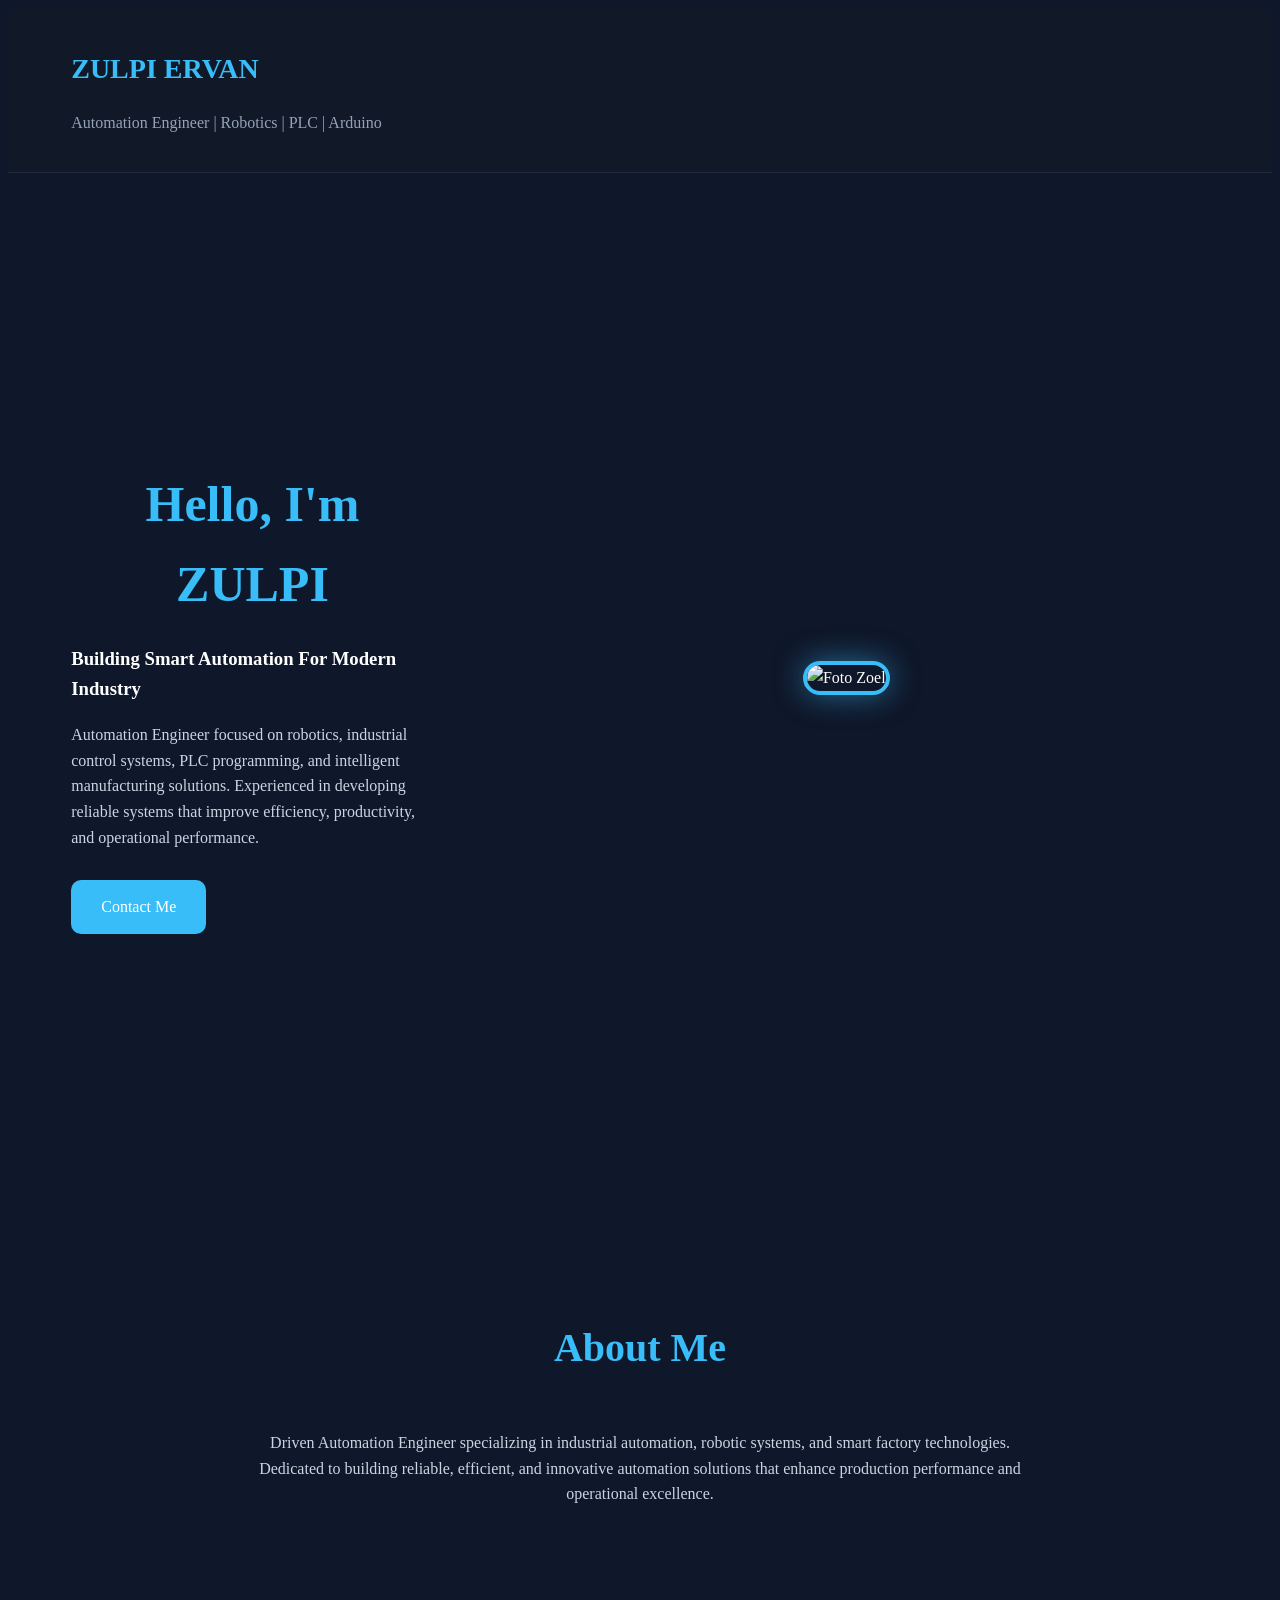
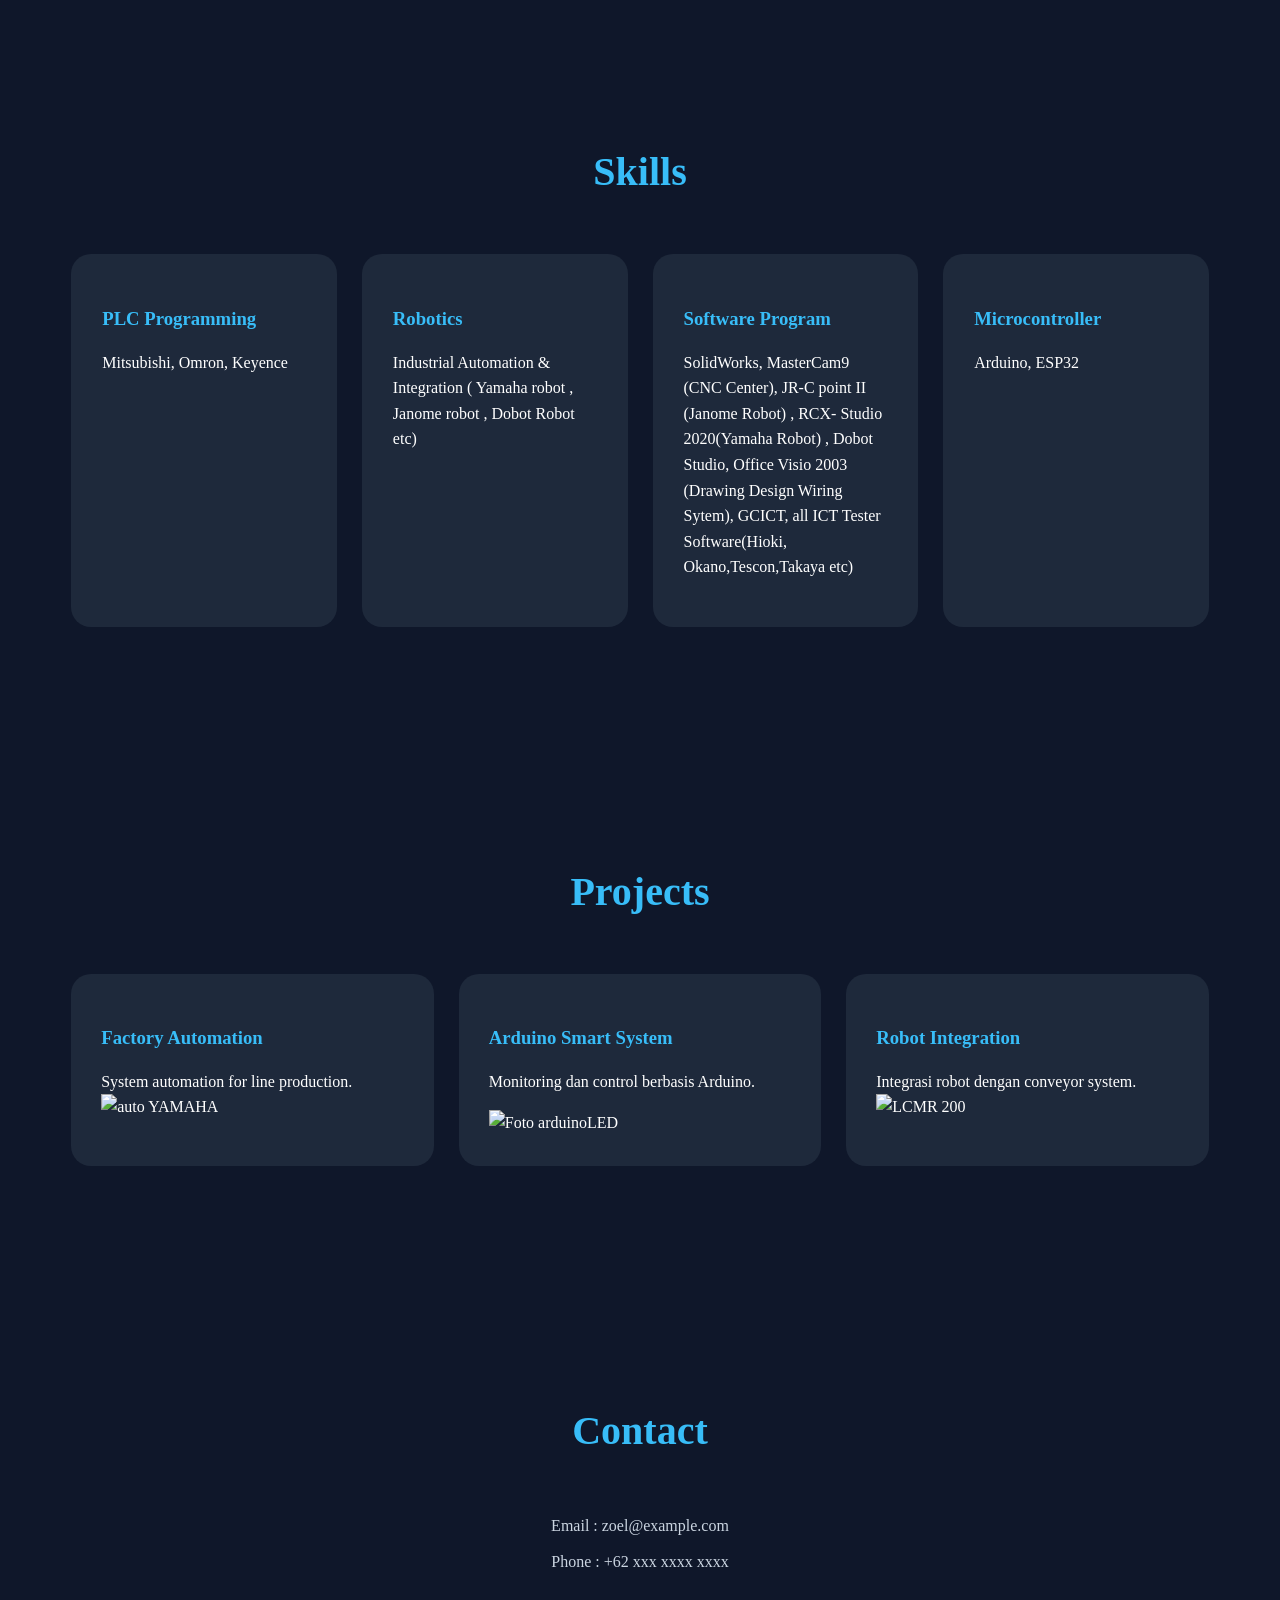
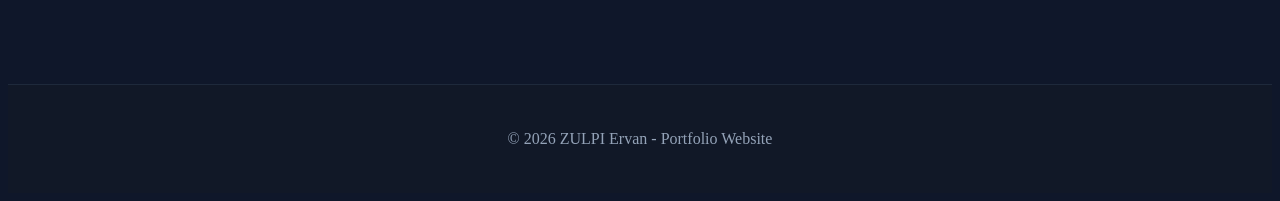
==== about.html @ 94275819 "Add files via upload" ====
<!DOCTYPE html>
<html lang="id">
<head>
    <meta charset="UTF-8">
    <meta name="viewport" content="width=device-width, initial-scale=1.0">
    <title>Portfolio ZULPI</title>

    <link rel="stylesheet" href="style1.css">

</head>
<body>

    <!-- HEADER -->
    <header>
        <div class="container">
            <h1>ZULPI ERVAN</h1>
            <p>Automation Engineer | Robotics | PLC | Arduino</p>
        </div>
    </header>

    <!-- HERO -->
    <section class="hero">
        <div class="container hero-content">

            <div class="hero-text">
                <h2>Hello, I'm ZULPI</h2>
                <h3>Building Smart Automation For Modern Industry</h3>
                <p>
                    Automation Engineer focused on robotics, industrial control systems,
                    PLC programming, and intelligent manufacturing solutions.
                    Experienced in developing reliable systems that improve efficiency,
                    productivity, and operational performance.
                </p>

                <a href="#contact" class="btn">
                    Contact Me
                </a>
            </div>

            <div class="hero-image">
                <img src="image/zulpi3.jpg" alt="Foto Zoel">
            </div>

        </div>
    </section>

    <!-- ABOUT -->
    <section class="about">
        <div class="container">

            <h2>About Me</h2>           
<p>
Driven Automation Engineer specializing in industrial automation,
robotic systems, and smart factory technologies. Dedicated to building
reliable, efficient, and innovative automation solutions that enhance
production performance and operational excellence.


            </p>

        </div>
    </section>

    <!-- SKILLS -->
    <section class="skills">
        <div class="container">

            <h2>Skills</h2>

            <div class="skill-box">

                <div class="card">
                    <h3>PLC Programming</h3>
                    <p>Mitsubishi, Omron, Keyence</p>
                </div>

                <div class="card">
                    <h3>Robotics</h3>
                    <p>Industrial Automation & Integration ( Yamaha robot , Janome robot , Dobot Robot etc)</p>
                    
                </div>

                <div class="card">
                    <h3>Software Program</h3>
                    <p>SolidWorks, MasterCam9 (CNC Center), JR-C point II (Janome Robot) , RCX- Studio 2020(Yamaha Robot)
                        , Dobot Studio, Office Visio 2003 (Drawing Design Wiring Sytem), GCICT, all ICT Tester Software(Hioki, Okano,Tescon,Takaya etc)

                    </p>
                </div>

                <div class="card">
                    <h3>Microcontroller</h3>
                    <p>Arduino, ESP32</p>
                </div>

            </div>

        </div>
    </section>

    <!-- PROJECT -->
    <section class="project">
        <div class="container">

            <h2>Projects</h2>

            <div class="project-box">

                <div class="project-card">
                    <h3>Factory Automation</h3>
                    <p>
                        System automation for line production.
                        <img src="image/autoYAM.jpg" alt="auto YAMAHA">
                    </p>
                </div>

                <div class="project-card">
                    <h3>Arduino Smart System</h3>
                    <p>
                        Monitoring dan control berbasis Arduino.
                    </p> 
                    <img src="image/arduinoLED.jpg" alt="Foto arduinoLED">
                </div>

                <div class="project-card">
                    <h3>Robot Integration</h3>
                    <p>
                        Integrasi robot dengan conveyor system.
                        <img src="image/SystemConvayer.jpg" alt="LCMR 200">
                    </p>
                </div>

            </div>

        </div>
    </section>

    <!-- CONTACT -->
    <section class="contact" id="contact">
        <div class="container">

            <h2>Contact</h2>

            <p>Email : zoel@example.com</p>
            <p>Phone : +62 xxx xxxx xxxx</p>

        </div>
    </section>

    <!-- FOOTER -->
    <footer>
        <p>© 2026 ZULPI Ervan - Portfolio Website</p>
    </footer>

</body>
</html>
---- style1.css ----
```css id="pnv6nl"
*{
    margin:0;
    padding:0;
    box-sizing:border-box;
    font-family:Arial, Helvetica, sans-serif;
}

body{
    background:#0f172a;
    color:white;
    line-height:1.6;
}

/* CONTAINER */
.container{
    width:90%;
    max-width:1200px;
    margin:auto;
}

/* HEADER */
header{
    background:#111827;
    padding:20px 0;
    position:sticky;
    top:0;
    z-index:1000;
    border-bottom:1px solid #1e293b;
}

header h1{
    font-size:28px;
    color:#38bdf8;
}

header p{
    color:#94a3b8;
}

/* HERO */
.hero{
    min-height:90vh;
    display:flex;
    align-items:center;
}

.hero-content{
    display:flex;
    justify-content:space-between;
    align-items:center;
    gap:50px;
    flex-wrap:wrap;
}

.hero-text{
    flex:1;
}

.hero-text h2{
    font-size:50px;
    margin-bottom:20px;
}

.hero-text p{
    color:#cbd5e1;
    margin-bottom:30px;
    max-width:600px;
}

.btn{
    display:inline-block;
    padding:14px 30px;
    background:#38bdf8;
    color:white;
    text-decoration:none;
    border-radius:10px;
    transition:0.3s;
}

.btn:hover{
    background:#0ea5e9;
    transform:translateY(-3px);
}

.hero-image{
    flex:2;
    text-align:center;
}

.hero-image img{
    width:400px;
    height:400px;
    object-fit:cover;
    border-radius:30px;
    border:4px solid #38bdf8;
    box-shadow:0 0 30px rgba(56,189,248,0.5);
}

/* SECTION */
section{
    padding:100px 0;
}

section h2{
    text-align:center;
    margin-bottom:50px;
    font-size:40px;
    color:#38bdf8;
}

/* ABOUT */
.about p{
    text-align:center;
    max-width:800px;
    margin:auto;
    color:#cbd5e1;
}

/* SKILLS */
.skill-box{
    display:grid;
    grid-template-columns:repeat(auto-fit,minmax(220px,1fr));
    gap:25px;
}

.card{
    background:#1e293b;
    padding:30px;
    border-radius:20px;
    transition:0.3s;
    border:1px solid transparent;
}

.card:hover{
    transform:translateY(-10px);
    border:1px solid #38bdf8;
    box-shadow:0 0 20px rgba(56,189,248,0.3);
}

.card h3{
    margin-bottom:15px;
    color:#38bdf8;
}

/* PROJECT */
.project-box{
    display:grid;
    grid-template-columns:repeat(auto-fit,minmax(250px,1fr));
    gap:25px;
}

.project-card{
    background:#1e293b;
    padding:30px;
    border-radius:20px;
    transition:0.3s;
}

.project-card:hover{
    transform:scale(1.03);
    box-shadow:0 0 20px rgba(56,189,248,0.3);
}

.project-card h3{
    margin-bottom:15px;
    color:#38bdf8;
}

/* CONTACT */
.contact{
    text-align:center;
}

.contact p{
    margin:10px 0;
    color:#cbd5e1;
}

/* FOOTER */
footer{
    background:#111827;
    text-align:center;
    padding:25px;
    color:#94a3b8;
    border-top:1px solid #1e293b;
}

/* RESPONSIVE */
@media(max-width:768px){

    .hero-text h2{
        font-size:36px;
    }

    .hero-content{
        flex-direction:column-reverse;
        text-align:center;
    }

    .hero-image img{
        width: 300px;
        height:300px;
    }

}
```
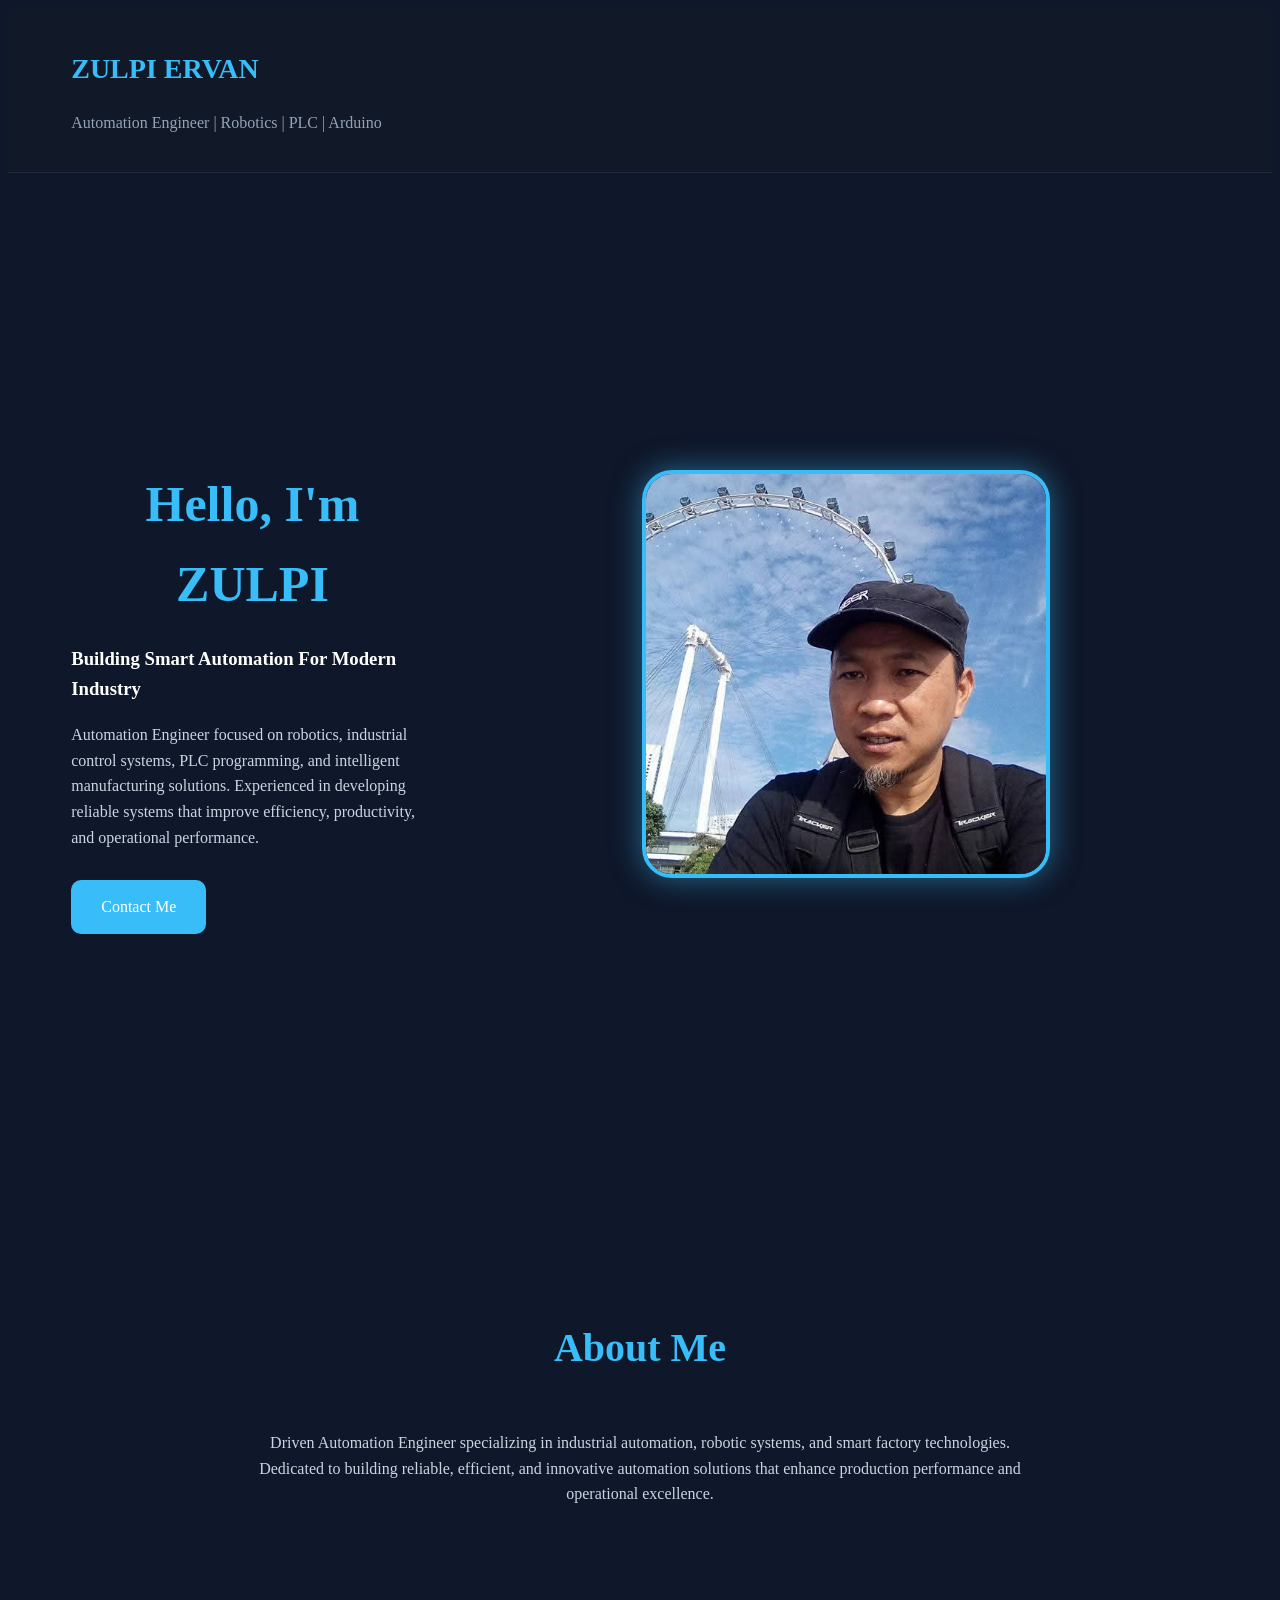
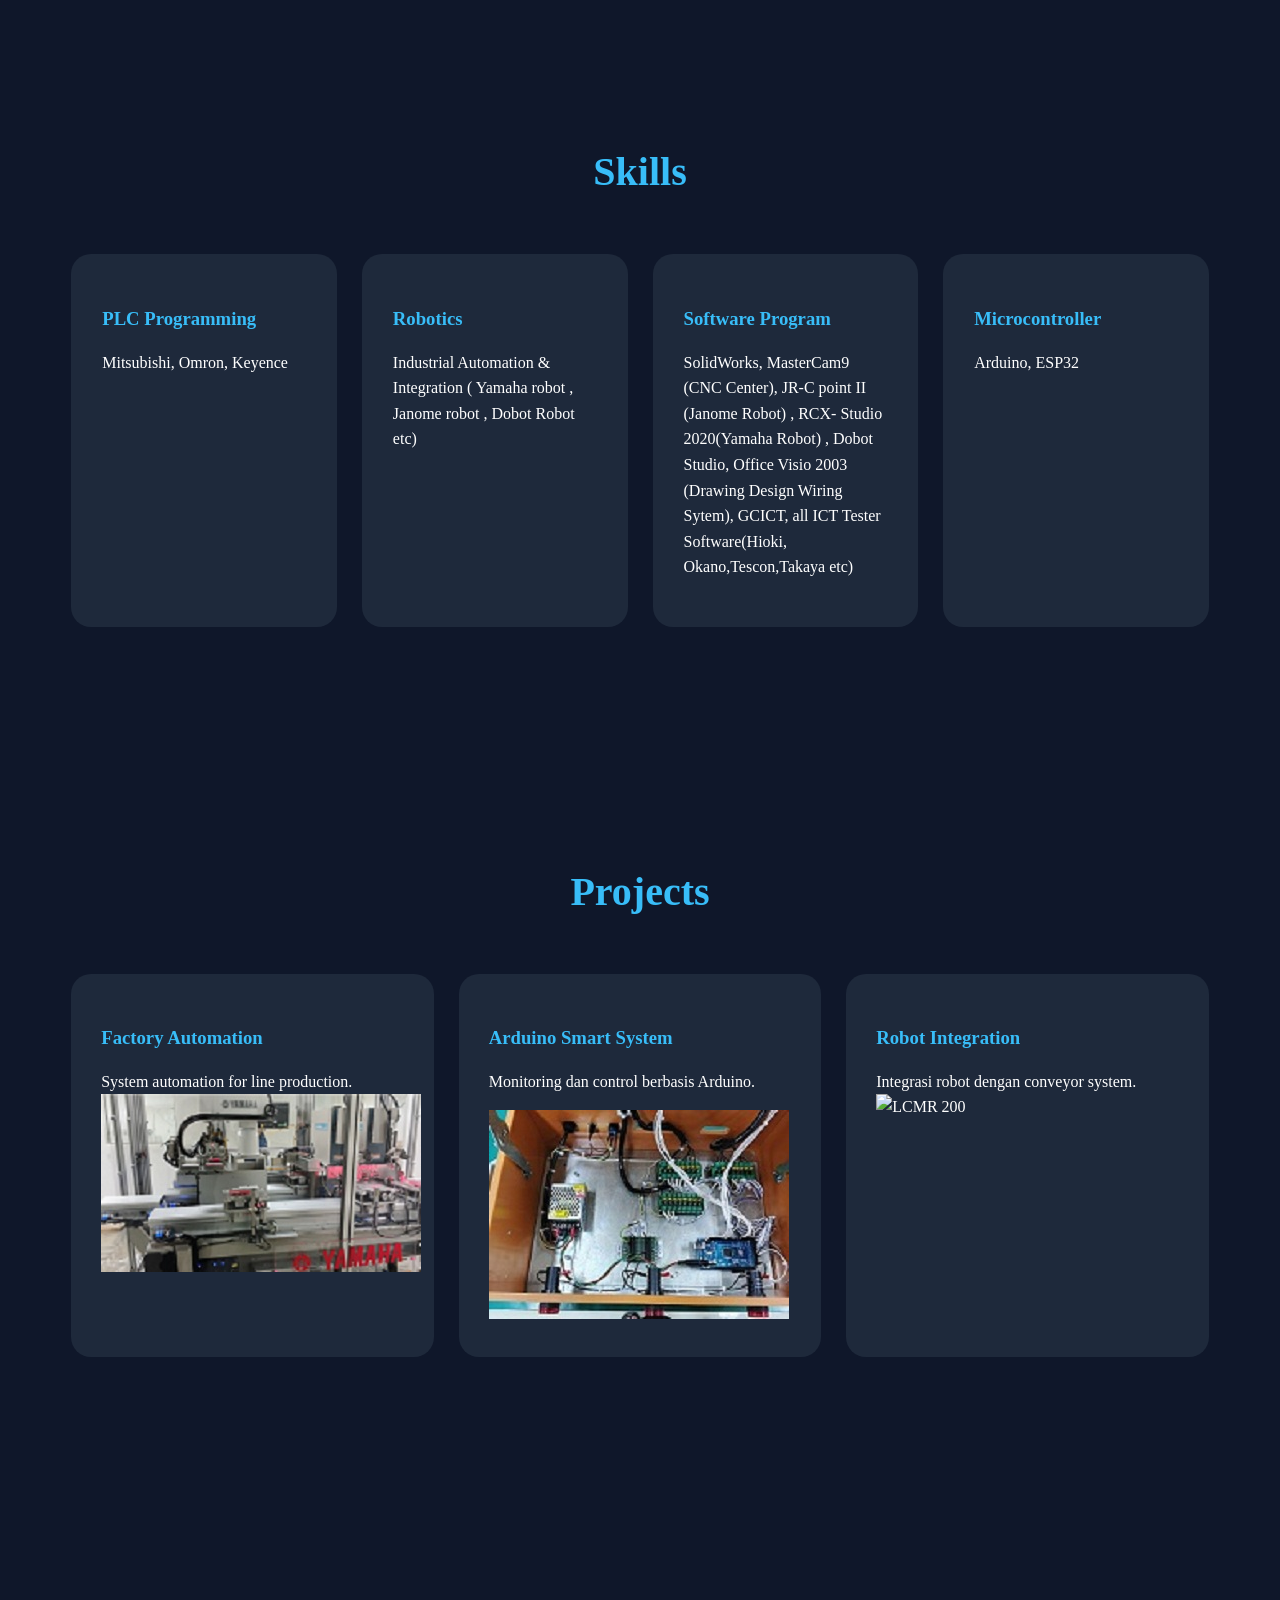
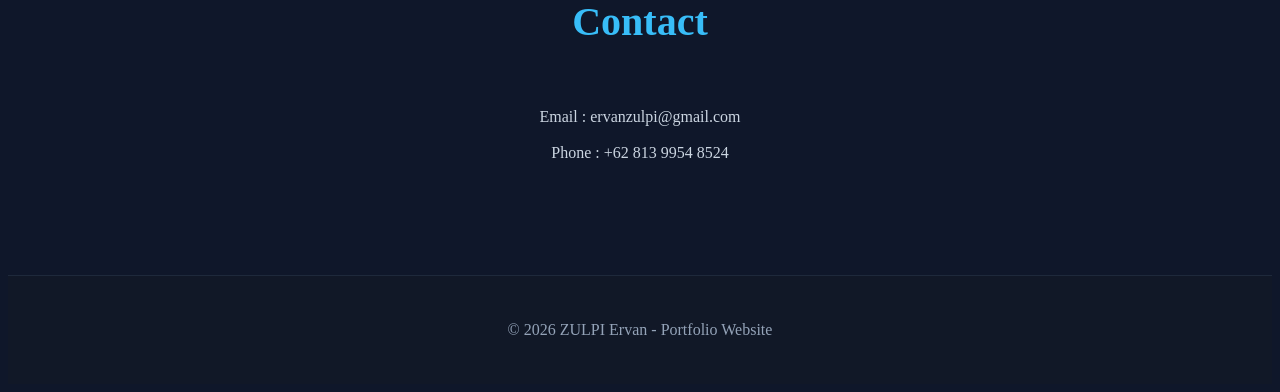
==== commit 4841b813: "Update about.html" ====
--- a/about.html
+++ b/about.html
@@ -38,7 +38,7 @@
             </div>
 
             <div class="hero-image">
-                <img src="image/zulpi3.jpg" alt="Foto Zoel">
+                <img src="zulpi3.jpg" alt="Foto Zoel">
             </div>
 
         </div>
@@ -110,7 +110,7 @@
                     <h3>Factory Automation</h3>
                     <p>
                         System automation for line production.
-                        <img src="image/autoYAM.jpg" alt="auto YAMAHA">
+                        <img src="autoYAM.jpg" alt="auto YAMAHA">
                     </p>
                 </div>
 
@@ -119,7 +119,7 @@
                     <p>
                         Monitoring dan control berbasis Arduino.
                     </p> 
-                    <img src="image/arduinoLED.jpg" alt="Foto arduinoLED">
+                    <img src="arduinoLED.jpg" alt="Foto arduinoLED">
                 </div>
 
                 <div class="project-card">
@@ -141,8 +141,8 @@
 
             <h2>Contact</h2>
 
-            <p>Email : zoel@example.com</p>
-            <p>Phone : +62 xxx xxxx xxxx</p>
+            <p>Email : ervanzulpi@gmail.com</p>
+            <p>Phone : +62 813 9954 8524</p>
 
         </div>
     </section>
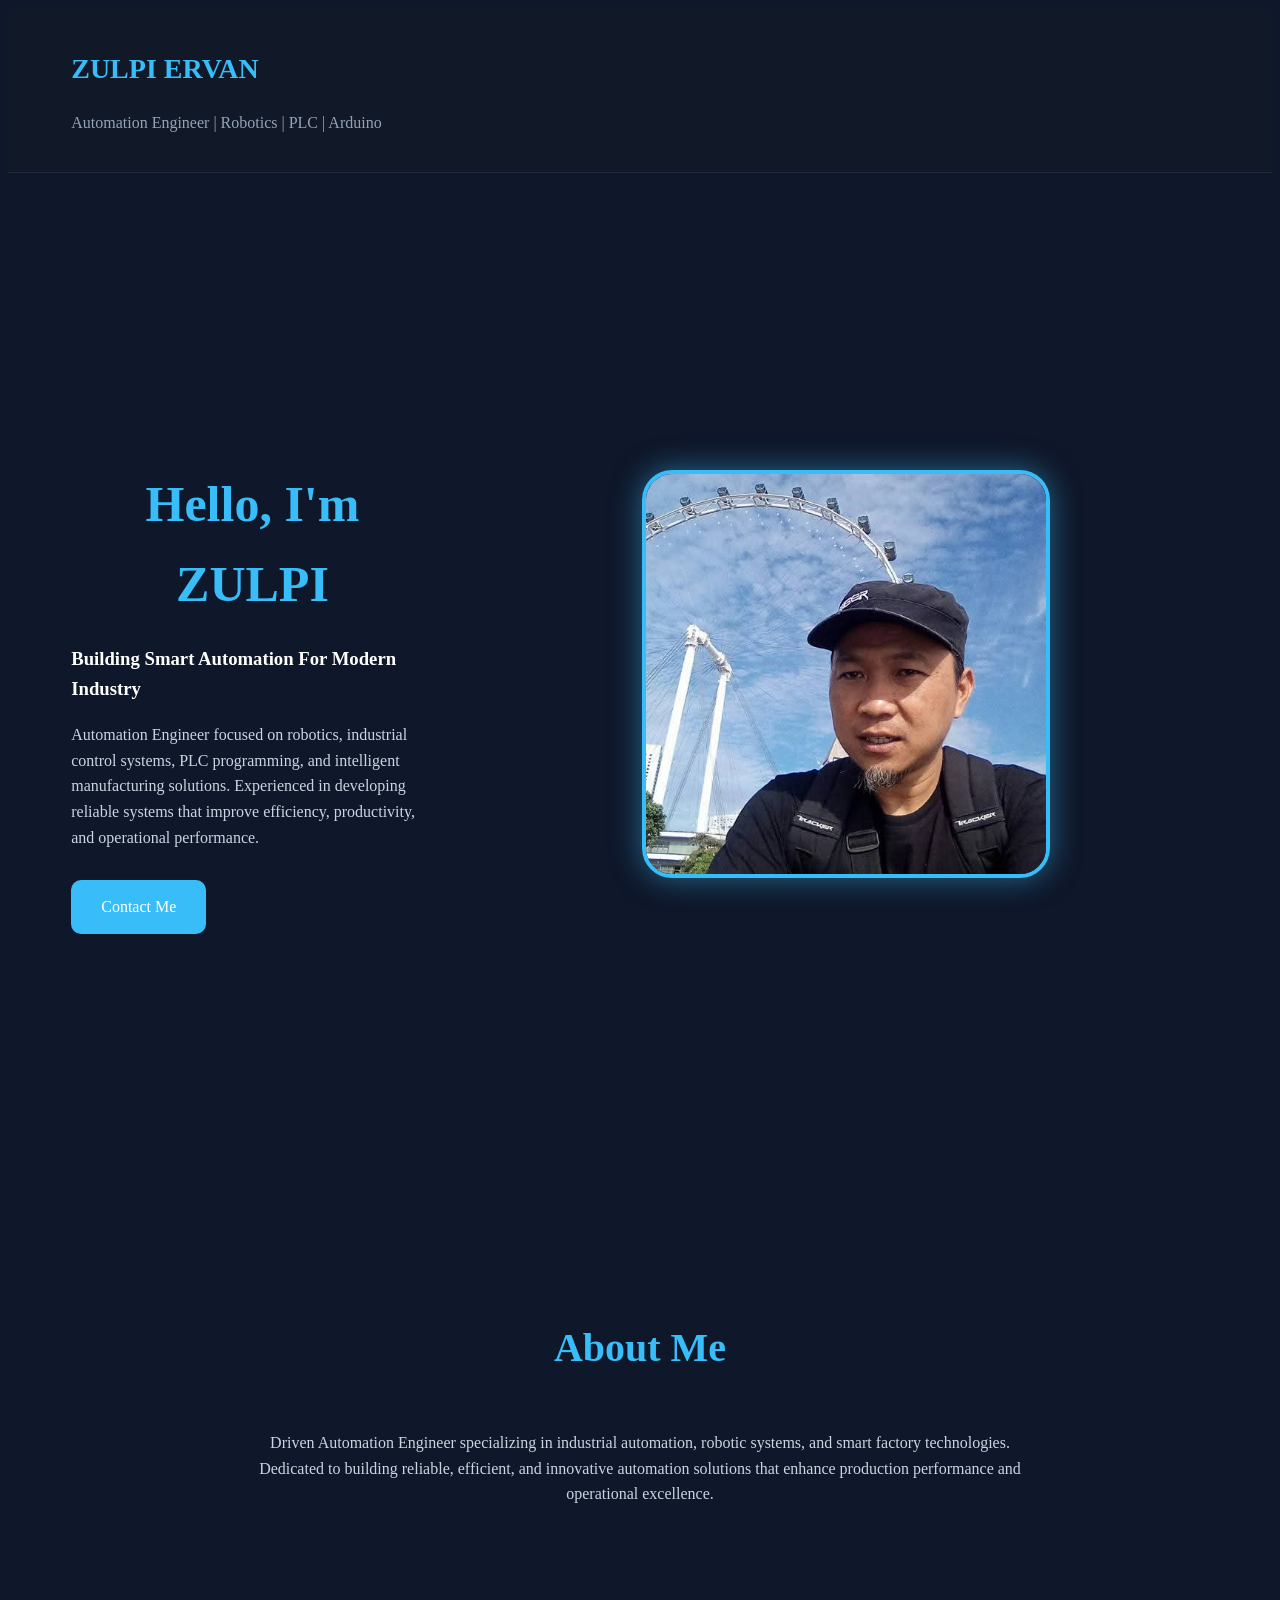
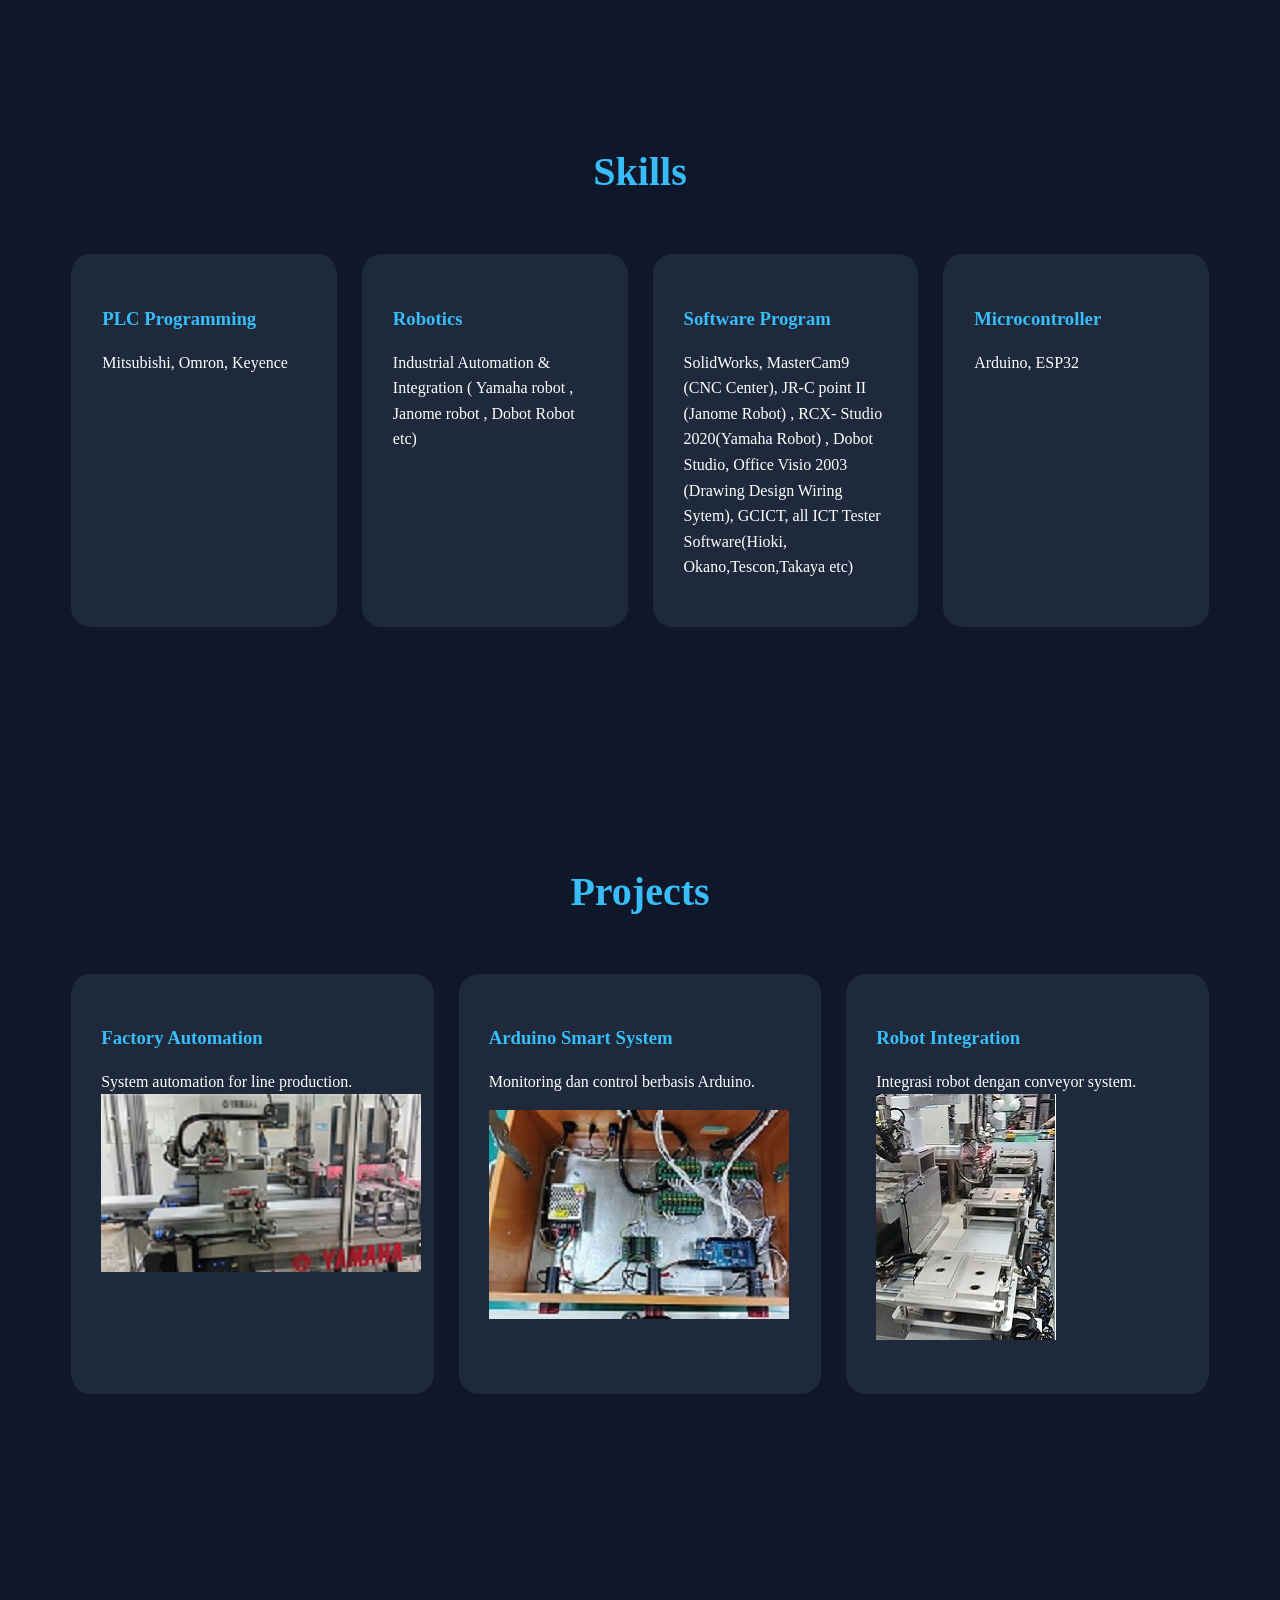
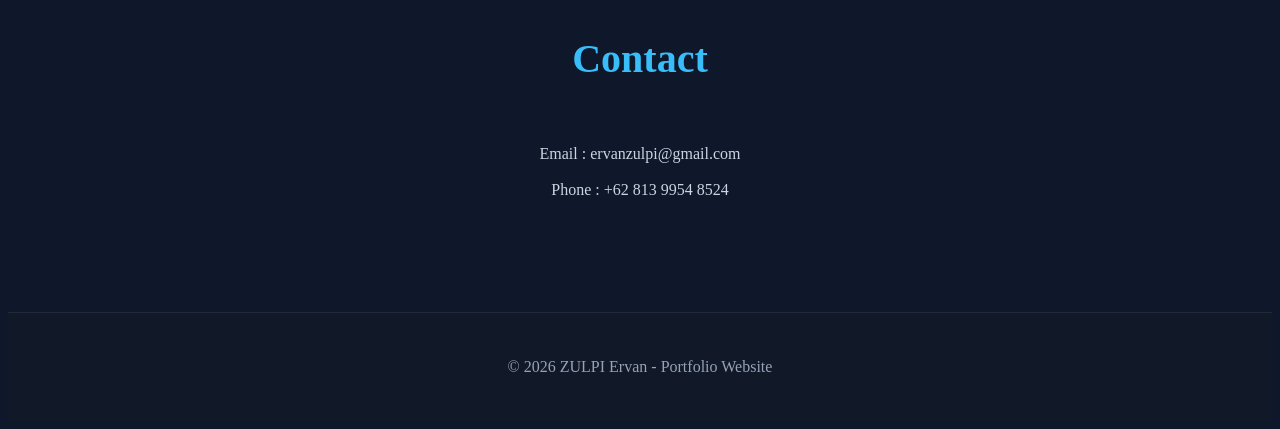
==== commit 95f436a4: "Update about.html" ====
--- a/about.html
+++ b/about.html
@@ -126,7 +126,7 @@
                     <h3>Robot Integration</h3>
                     <p>
                         Integrasi robot dengan conveyor system.
-                        <img src="image/SystemConvayer.jpg" alt="LCMR 200">
+                        <img src="SystemConvayer.jpg" alt="LCMR 200">
                     </p>
                 </div>
 
